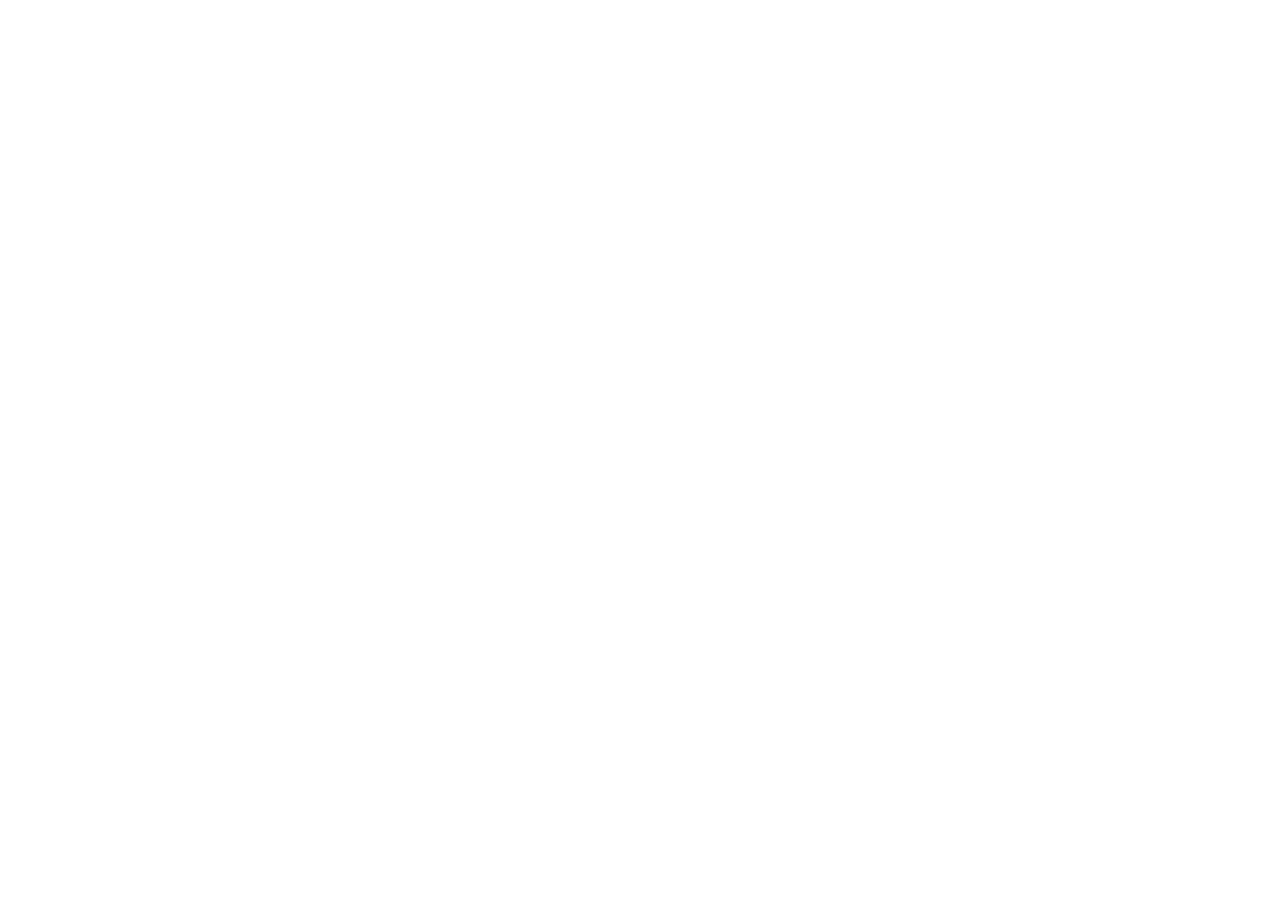
==== index.html @ 8de14735 "Organizando as ideias do projeto" ====
<!DOCTYPE html>
<html lang="pt-br">
<head>
    <meta charset="UTF-8">
    <meta name="viewport" content="width=device-width, initial-scale=1.0">
    <title>Projeto Dinos BR</title>
</head>
<body>
    
</body>
</html>
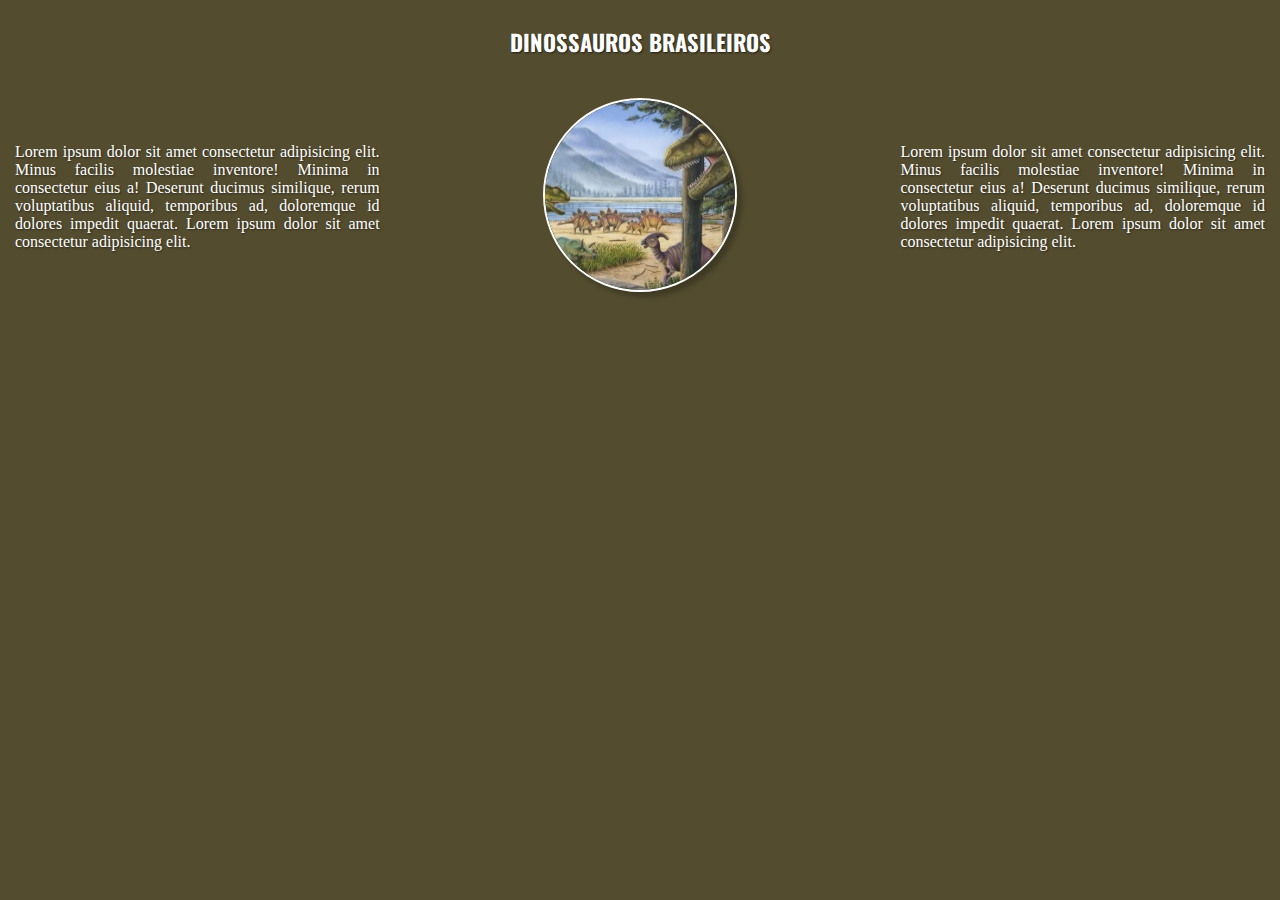
==== commit 5e82c98f: "Adicionando os elementos e adaptando o grid" ====
--- a/index.html
+++ b/index.html
@@ -4,8 +4,25 @@
     <meta charset="UTF-8">
     <meta name="viewport" content="width=device-width, initial-scale=1.0">
     <title>Projeto Dinos BR</title>
+    <link rel="stylesheet" href="estilo/style.css">
 </head>
 <body>
-    
+    <header>
+        <h1>DINOSSAUROS BRASILEIROS</h1>
+    </header>
+    <section id="container1">
+        <div class="grade">
+            Lorem ipsum dolor sit amet consectetur adipisicing elit. Minus facilis molestiae inventore! Minima in consectetur eius a! Deserunt ducimus similique, rerum voluptatibus aliquid, temporibus ad, doloremque id dolores impedit quaerat. Lorem ipsum dolor sit amet consectetur adipisicing elit.
+        </div>
+        <div class="grade">
+            <img class="grade" src="imagens/dinobola.png" alt="Foto de dinossauros" width="190px">
+        </div>
+        <div class="grade">
+            Lorem ipsum dolor sit amet consectetur adipisicing elit. Minus facilis molestiae inventore! Minima in consectetur eius a! Deserunt ducimus similique, rerum voluptatibus aliquid, temporibus ad, doloremque id dolores impedit quaerat. Lorem ipsum dolor sit amet consectetur adipisicing elit.
+        </div>
+    </section>
+    <section id="container2">
+
+    </section>
 </body>
 </html>--- a/estilo/style.css
+++ b/estilo/style.css
@@ -0,0 +1,42 @@
+@charset "UTF-8";
+@import url('https://fonts.googleapis.com/css2?family=Oswald:wght@200..700&display=swap');
+
+* {
+    margin: auto;
+    padding: 0px;
+}
+
+body {
+    background-color: #534c2f;
+    color: white;
+}
+
+header {
+    font-size: 0.7em;
+    text-align: center;
+    text-shadow: 1px 1px 2px rgba(0, 0, 0, 0.593);
+    font-family: 'Oswald';
+    padding: 25px;
+}
+section {
+    margin: 15px;
+}
+
+section#container1 {
+    display: grid;
+    grid-template-columns: 0.7fr 1fr 0.7fr;
+    gap: 0px;
+
+}
+
+.grade {
+    text-align: justify;
+    text-shadow: 1px 1px 2px rgba(0, 0, 0, 0.468);
+}
+
+div > img.grade {
+    border: 2px solid white;
+    border-radius: 100px;
+    box-shadow: 5px 5px 5px rgba(0, 0, 0, 0.238);
+    
+}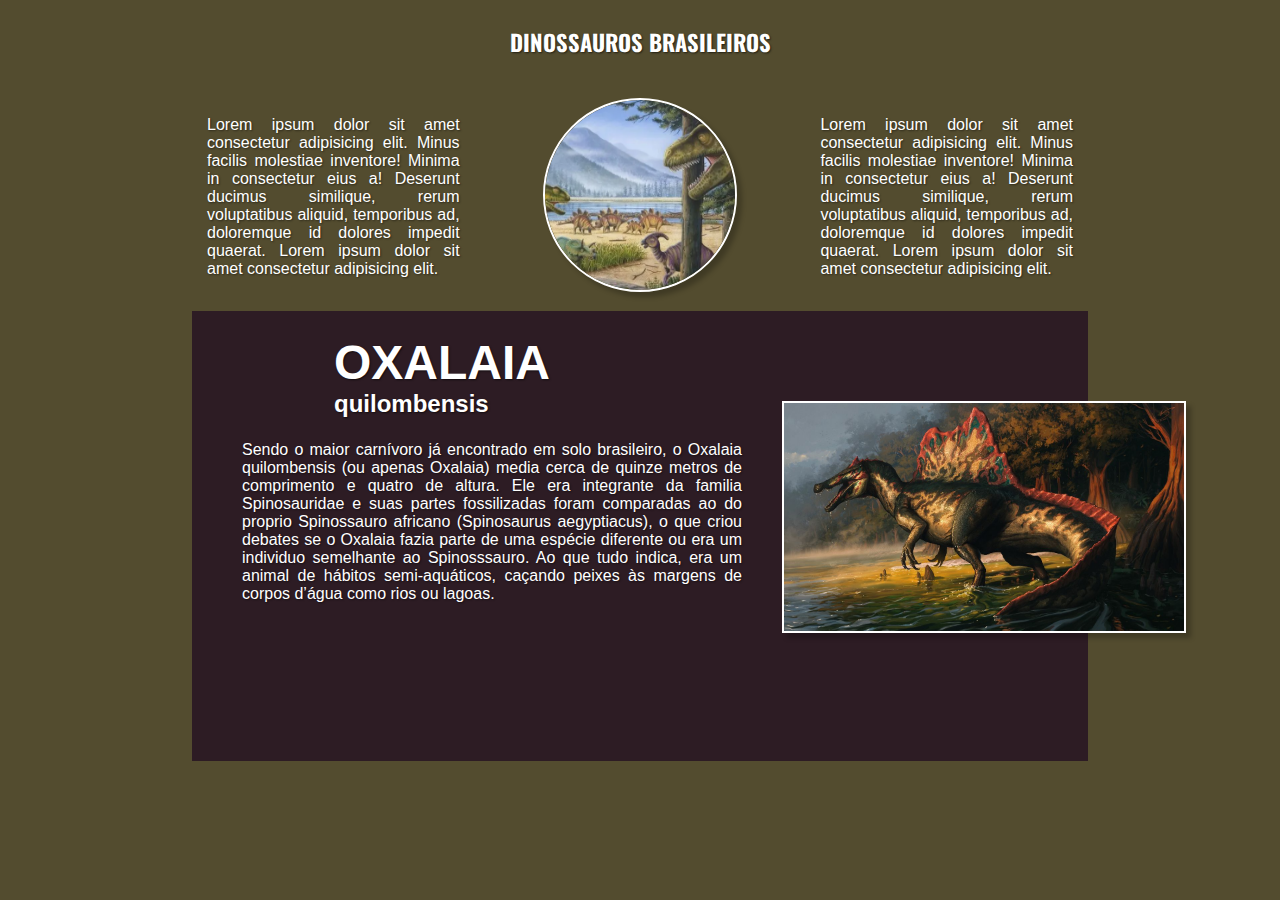
==== commit 7b212023: "Ajustando o grid layout" ====
--- a/index.html
+++ b/index.html
@@ -10,19 +10,30 @@
     <header>
         <h1>DINOSSAUROS BRASILEIROS</h1>
     </header>
-    <section id="container1">
-        <div class="grade">
-            Lorem ipsum dolor sit amet consectetur adipisicing elit. Minus facilis molestiae inventore! Minima in consectetur eius a! Deserunt ducimus similique, rerum voluptatibus aliquid, temporibus ad, doloremque id dolores impedit quaerat. Lorem ipsum dolor sit amet consectetur adipisicing elit.
-        </div>
-        <div class="grade">
-            <img class="grade" src="imagens/dinobola.png" alt="Foto de dinossauros" width="190px">
-        </div>
-        <div class="grade">
-            Lorem ipsum dolor sit amet consectetur adipisicing elit. Minus facilis molestiae inventore! Minima in consectetur eius a! Deserunt ducimus similique, rerum voluptatibus aliquid, temporibus ad, doloremque id dolores impedit quaerat. Lorem ipsum dolor sit amet consectetur adipisicing elit.
-        </div>
-    </section>
-    <section id="container2">
+    <main>
+        <section id="container1">
+            <div class="grade">
+                Lorem ipsum dolor sit amet consectetur adipisicing elit. Minus facilis molestiae inventore! Minima in consectetur eius a! Deserunt ducimus similique, rerum voluptatibus aliquid, temporibus ad, doloremque id dolores impedit quaerat. Lorem ipsum dolor sit amet consectetur adipisicing elit.
+            </div>
+            <div class="grade">
+                <img class="grade" src="imagens/dinobola.png" alt="Foto de dinossauros" width="190px">
+            </div>
+            <div class="grade">
+                Lorem ipsum dolor sit amet consectetur adipisicing elit. Minus facilis molestiae inventore! Minima in consectetur eius a! Deserunt ducimus similique, rerum voluptatibus aliquid, temporibus ad, doloremque id dolores impedit quaerat. Lorem ipsum dolor sit amet consectetur adipisicing elit.
+            </div>
+        </section>
+        <section id="container2">
 
-    </section>
+            <div class="titulo">
+                <h1>OXALAIA</h1>
+                <h2>quilombensis</h2>
+            </div>
+            <img src="imagens/oxalaia2.jpg" width="400px" alt="Imagem retangular do dinossauro Oxalaia" id="oxret">
+            <p class="grade">Sendo o maior carnívoro já encontrado em solo brasileiro, o Oxalaia quilombensis (ou apenas Oxalaia) media cerca de quinze metros de comprimento e quatro de altura. Ele era integrante da familia Spinosauridae e suas partes fossilizadas foram comparadas ao do proprio Spinossauro africano (Spinosaurus aegyptiacus), o que criou debates se o Oxalaia fazia parte de uma espécie diferente ou era um individuo semelhante ao Spinosssauro. Ao que tudo indica, era um animal de hábitos semi-aquáticos, caçando peixes às margens de corpos d’água como rios ou lagoas.</p>
+        </section>
+    </main>
+    <script src="script/script.js">
+
+    </script>
 </body>
 </html>--- a/estilo/style.css
+++ b/estilo/style.css
@@ -4,11 +4,18 @@
 * {
     margin: auto;
     padding: 0px;
+
 }
 
 body {
     background-color: #534c2f;
     color: white;
+    font-family: Arial, Helvetica, sans-serif;
+    text-shadow: 1px 1px 2px rgba(0, 0, 0, 0.593);
+}
+
+main {
+    width: 70vw;
 }
 
 header {
@@ -18,6 +25,7 @@
     font-family: 'Oswald';
     padding: 25px;
 }
+
 section {
     margin: 15px;
 }
@@ -26,7 +34,6 @@
     display: grid;
     grid-template-columns: 0.7fr 1fr 0.7fr;
     gap: 0px;
-
 }
 
 .grade {
@@ -39,4 +46,35 @@
     border-radius: 100px;
     box-shadow: 5px 5px 5px rgba(0, 0, 0, 0.238);
     
+}
+
+section#container2 {
+    margin: 0px;
+    height: 50vh;
+    display: grid; 
+    grid-template-columns: 500px 500px;
+    grid-template-rows: 130px 130px;
+    gap: 0px;
+    background-color: #2d1c24; 
+
+    & h1 {
+        font-size: 3em;
+    }
+
+    & .titulo {
+        margin: auto;
+    }
+
+    & p {
+        width: 500px;
+        margin-left: 50px;
+    }
+
+    & #oxret {
+        margin-top: 10vh;
+        margin-left: 7vw;
+        border: 2px solid white;
+
+        box-shadow: 5px 5px 5px rgba(0, 0, 0, 0.238);
+    }
 }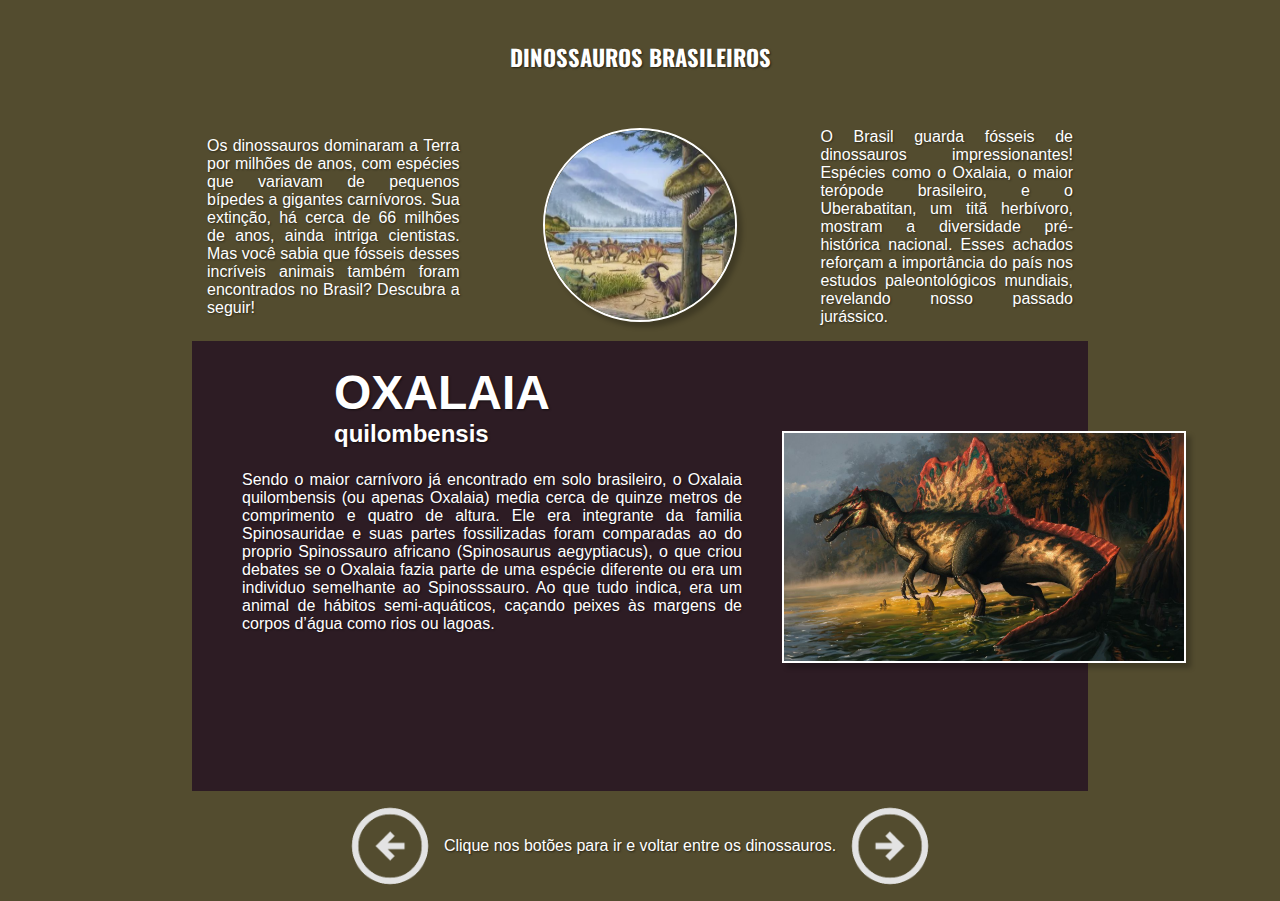
==== commit 50c2c1ff: "Iniciando o uso do JavaScript" ====
--- a/index.html
+++ b/index.html
@@ -13,25 +13,30 @@
     <main>
         <section id="container1">
             <div class="grade">
-                Lorem ipsum dolor sit amet consectetur adipisicing elit. Minus facilis molestiae inventore! Minima in consectetur eius a! Deserunt ducimus similique, rerum voluptatibus aliquid, temporibus ad, doloremque id dolores impedit quaerat. Lorem ipsum dolor sit amet consectetur adipisicing elit.
+                Os dinossauros dominaram a Terra por milhões de anos, com espécies que variavam de pequenos bípedes a gigantes carnívoros. Sua extinção, há cerca de 66 milhões de anos, ainda intriga cientistas. Mas você sabia que fósseis desses incríveis animais também foram encontrados no Brasil? Descubra a seguir!
             </div>
             <div class="grade">
                 <img class="grade" src="imagens/dinobola.png" alt="Foto de dinossauros" width="190px">
             </div>
             <div class="grade">
-                Lorem ipsum dolor sit amet consectetur adipisicing elit. Minus facilis molestiae inventore! Minima in consectetur eius a! Deserunt ducimus similique, rerum voluptatibus aliquid, temporibus ad, doloremque id dolores impedit quaerat. Lorem ipsum dolor sit amet consectetur adipisicing elit.
+                O Brasil guarda fósseis de dinossauros impressionantes! Espécies como o Oxalaia, o maior terópode brasileiro, e o Uberabatitan, um titã herbívoro, mostram a diversidade pré-histórica nacional. Esses achados reforçam a importância do país nos estudos paleontológicos mundiais, revelando nosso passado jurássico.
             </div>
         </section>
         <section id="container2">
 
             <div class="titulo">
-                <h1>OXALAIA</h1>
-                <h2>quilombensis</h2>
+                <h1 id="nome">OXALAIA</h1>
+                <h2 id="nome2">quilombensis</h2>
             </div>
-            <img src="imagens/oxalaia2.jpg" width="400px" alt="Imagem retangular do dinossauro Oxalaia" id="oxret">
+            <img src="imagens/oxalaia2.jpg" width="400px" alt="Imagem retangular do dinossauro Oxalaia" id="imagem">
             <p class="grade">Sendo o maior carnívoro já encontrado em solo brasileiro, o Oxalaia quilombensis (ou apenas Oxalaia) media cerca de quinze metros de comprimento e quatro de altura. Ele era integrante da familia Spinosauridae e suas partes fossilizadas foram comparadas ao do proprio Spinossauro africano (Spinosaurus aegyptiacus), o que criou debates se o Oxalaia fazia parte de uma espécie diferente ou era um individuo semelhante ao Spinosssauro. Ao que tudo indica, era um animal de hábitos semi-aquáticos, caçando peixes às margens de corpos d’água como rios ou lagoas.</p>
         </section>
     </main>
+    <div id="botão">
+        <img class="seta" id="volt" src="imagens/setavolt.png" alt="Seta para voltar">
+        <p>Clique nos botões para ir e voltar entre os dinossauros.</p>
+        <img class="seta" id="indo" src="imagens/setaindo.png" alt="Seta para ir" width="200px" onclick="ClicarIr()">
+    </div>
     <script src="script/script.js">
 
     </script>
--- a/estilo/style.css
+++ b/estilo/style.css
@@ -14,16 +14,16 @@
     text-shadow: 1px 1px 2px rgba(0, 0, 0, 0.593);
 }
 
-main {
-    width: 70vw;
-}
-
 header {
     font-size: 0.7em;
     text-align: center;
     text-shadow: 1px 1px 2px rgba(0, 0, 0, 0.593);
     font-family: 'Oswald';
-    padding: 25px;
+    padding: 40px;
+}
+
+main {
+    width: 70vw;
 }
 
 section {
@@ -70,11 +70,25 @@
         margin-left: 50px;
     }
 
-    & #oxret {
+    & #imagem {
         margin-top: 10vh;
         margin-left: 7vw;
         border: 2px solid white;
 
         box-shadow: 5px 5px 5px rgba(0, 0, 0, 0.238);
     }
-}+}
+
+div#botão {
+    width: 600px;
+    margin: auto;
+    padding: 10px;
+    display: flex;
+    flex: auto;
+    flex-flow: row wrap;
+    justify-content: space-between;
+}
+
+.seta {
+    width: 90px;
+}
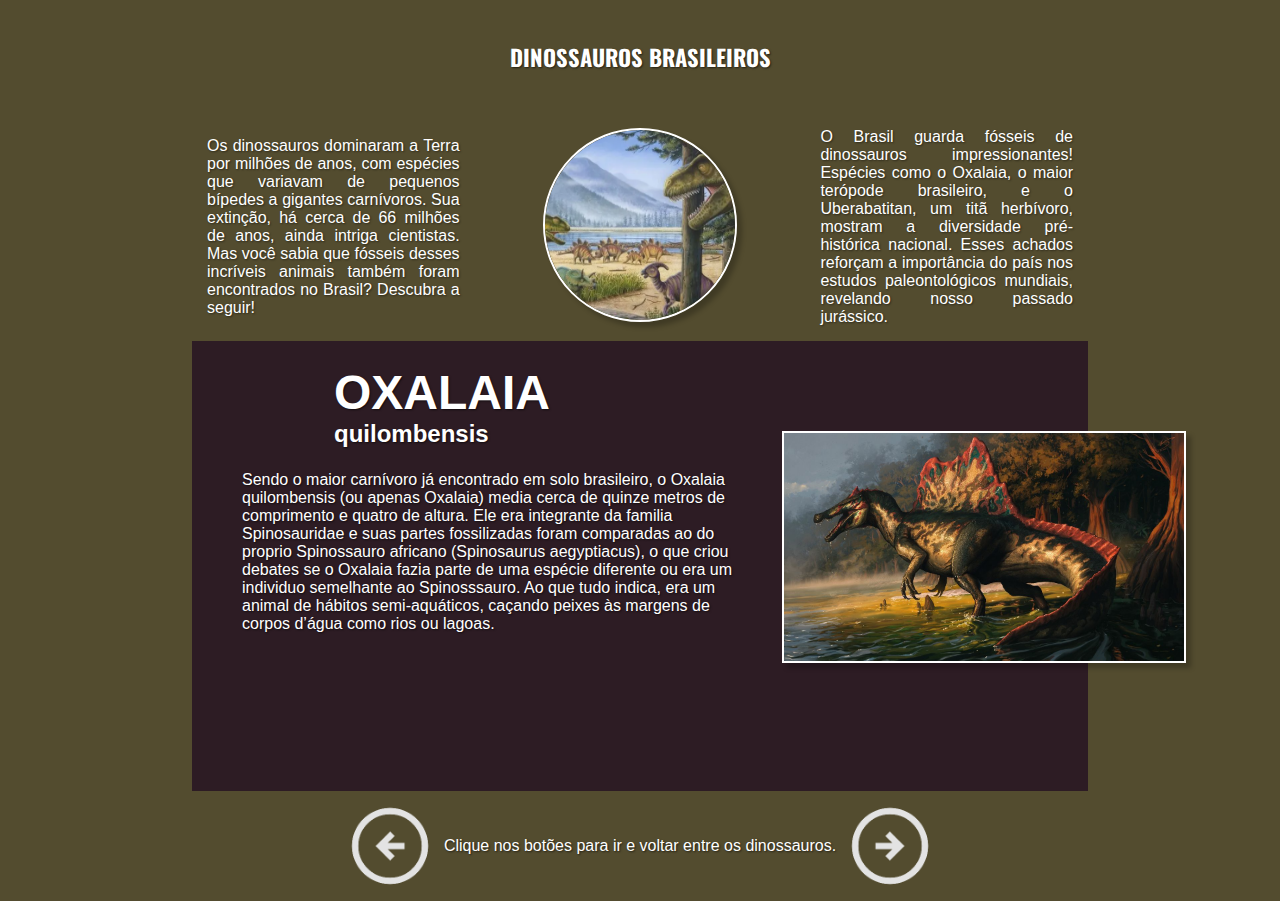
==== commit fcad528f: "Finalização da function e adição dos dinossauros" ====
--- a/index.html
+++ b/index.html
@@ -11,7 +11,7 @@
         <h1>DINOSSAUROS BRASILEIROS</h1>
     </header>
     <main>
-        <section id="container1">
+        <section id="container">
             <div class="grade">
                 Os dinossauros dominaram a Terra por milhões de anos, com espécies que variavam de pequenos bípedes a gigantes carnívoros. Sua extinção, há cerca de 66 milhões de anos, ainda intriga cientistas. Mas você sabia que fósseis desses incríveis animais também foram encontrados no Brasil? Descubra a seguir!
             </div>
@@ -22,7 +22,7 @@
                 O Brasil guarda fósseis de dinossauros impressionantes! Espécies como o Oxalaia, o maior terópode brasileiro, e o Uberabatitan, um titã herbívoro, mostram a diversidade pré-histórica nacional. Esses achados reforçam a importância do país nos estudos paleontológicos mundiais, revelando nosso passado jurássico.
             </div>
         </section>
-        <section id="container2">
+        <section class="dinossauro active" id="dinossauro1">
 
             <div class="titulo">
                 <h1 id="nome">OXALAIA</h1>
@@ -31,11 +31,29 @@
             <img src="imagens/oxalaia2.jpg" width="400px" alt="Imagem retangular do dinossauro Oxalaia" id="imagem">
             <p class="grade">Sendo o maior carnívoro já encontrado em solo brasileiro, o Oxalaia quilombensis (ou apenas Oxalaia) media cerca de quinze metros de comprimento e quatro de altura. Ele era integrante da familia Spinosauridae e suas partes fossilizadas foram comparadas ao do proprio Spinossauro africano (Spinosaurus aegyptiacus), o que criou debates se o Oxalaia fazia parte de uma espécie diferente ou era um individuo semelhante ao Spinosssauro. Ao que tudo indica, era um animal de hábitos semi-aquáticos, caçando peixes às margens de corpos d’água como rios ou lagoas.</p>
         </section>
+        <section class="dinossauro" id="dinossauro2">
+
+            <div class="titulo">
+                <h1 id="nome">UBERABATITAN</h1>
+                <h2 id="nome2">ribeiroi</h2>
+            </div>
+            <img src="imagens/uberabatitan.jpg" width="400px" alt="Imagem retangular do dinossauro Oxalaia" id="imagem">
+            <p class="grade">O Uberabatitan era, como todos os saurópodes, herbívoro e tinha 15 metros de comprimento, cerca de 4 a 6 metros de altura e tinha um peso estimado entre 15 a 18 toneladas. É bastante semelhante ao Baurutitan e ao Trigonosaurus, encontrados em formações rochosas semelhantes. Fósseis de três indivíduos dessa espécie foram descobertos em 2004, durante a realização das obras da duplicação da BR-050, rodovia que liga Brasília (DF) a Santos (SP), no trecho que passa por Uberaba.</p>
+        </section>
+        <section class="dinossauro" id="dinossauro3">
+
+            <div class="titulo">
+                <h1 id="nome">UBIRAJARA</h1>
+                <h2 id="nome2">jubatus</h2>
+            </div>
+            <img src="imagens/ubirajara.jpg" width="400px" alt="Imagem retangular do dinossauro Oxalaia" id="imagem">
+            <p class="grade">Ubirajara ("senhor da lança") é um gênero informal de dinossauro de terópode compsognatídeo que viveu durante o começo do período Cretáceo onde hoje é o Brasil. É conhecido por uma única espécie, Ubirajara jubatus, recuperada da Formação Crato. Possuía uma plumagem que possivelmente se desenvolvia na região dorsal, onde formaria uma juba, e que incluía dois pares de penas ou plumas de maiores dimensões que presumivelmente saía de cada um de seus ombros. A descrição do dinossauro causou controvérsia, pois o fóssil tinha sido aparentemente exportado ilegamente do Brasil. Em Julho de 2022, a Alemanha concordou em repatriar o fóssil para o Brasil após uma permissão legítima de exportação não ter sido encontrado.</p>
+        </section>
     </main>
     <div id="botão">
         <img class="seta" id="volt" src="imagens/setavolt.png" alt="Seta para voltar">
         <p>Clique nos botões para ir e voltar entre os dinossauros.</p>
-        <img class="seta" id="indo" src="imagens/setaindo.png" alt="Seta para ir" width="200px" onclick="ClicarIr()">
+        <img class="seta" id="setaindo" src="imagens/setaindo.png" alt="Seta para ir" width="200px" onclick="ClicarIr()">
     </div>
     <script src="script/script.js">
 
--- a/estilo/style.css
+++ b/estilo/style.css
@@ -15,11 +15,12 @@
 }
 
 header {
+    font-family: 'Oswald';
+    text-shadow: 1px 1px 2px rgba(0, 0, 0, 0.593);
+    padding-top: 40px;
+    padding-bottom: 40px;
     font-size: 0.7em;
     text-align: center;
-    text-shadow: 1px 1px 2px rgba(0, 0, 0, 0.593);
-    font-family: 'Oswald';
-    padding: 40px;
 }
 
 main {
@@ -30,25 +31,29 @@
     margin: 15px;
 }
 
-section#container1 {
+section#container {
     display: grid;
     grid-template-columns: 0.7fr 1fr 0.7fr;
     gap: 0px;
+
+    & .grade {
+        text-align: justify;
+        text-shadow: 1px 1px 2px rgba(0, 0, 0, 0.468);
+    }
+
+    & div > img.grade {
+        border: 2px solid white;
+        border-radius: 100px;
+        box-shadow: 5px 5px 5px rgba(0, 0, 0, 0.238);
+        
+    }
 }
 
-.grade {
-    text-align: justify;
-    text-shadow: 1px 1px 2px rgba(0, 0, 0, 0.468);
+section.dinossauro {
+    display: none;
 }
 
-div > img.grade {
-    border: 2px solid white;
-    border-radius: 100px;
-    box-shadow: 5px 5px 5px rgba(0, 0, 0, 0.238);
-    
-}
-
-section#container2 {
+section.dinossauro.active {
     margin: 0px;
     height: 50vh;
     display: grid; 
@@ -79,6 +84,14 @@
     }
 }
 
+#dinossauro2 {
+    background-color: #2a3d65;
+}
+
+#dinossauro3 {
+    background-color: #8c4424;
+}
+
 div#botão {
     width: 600px;
     margin: auto;
@@ -87,8 +100,10 @@
     flex: auto;
     flex-flow: row wrap;
     justify-content: space-between;
+
+    & .seta {
+        width: 90px;
+    }
 }
 
-.seta {
-    width: 90px;
-}
+
